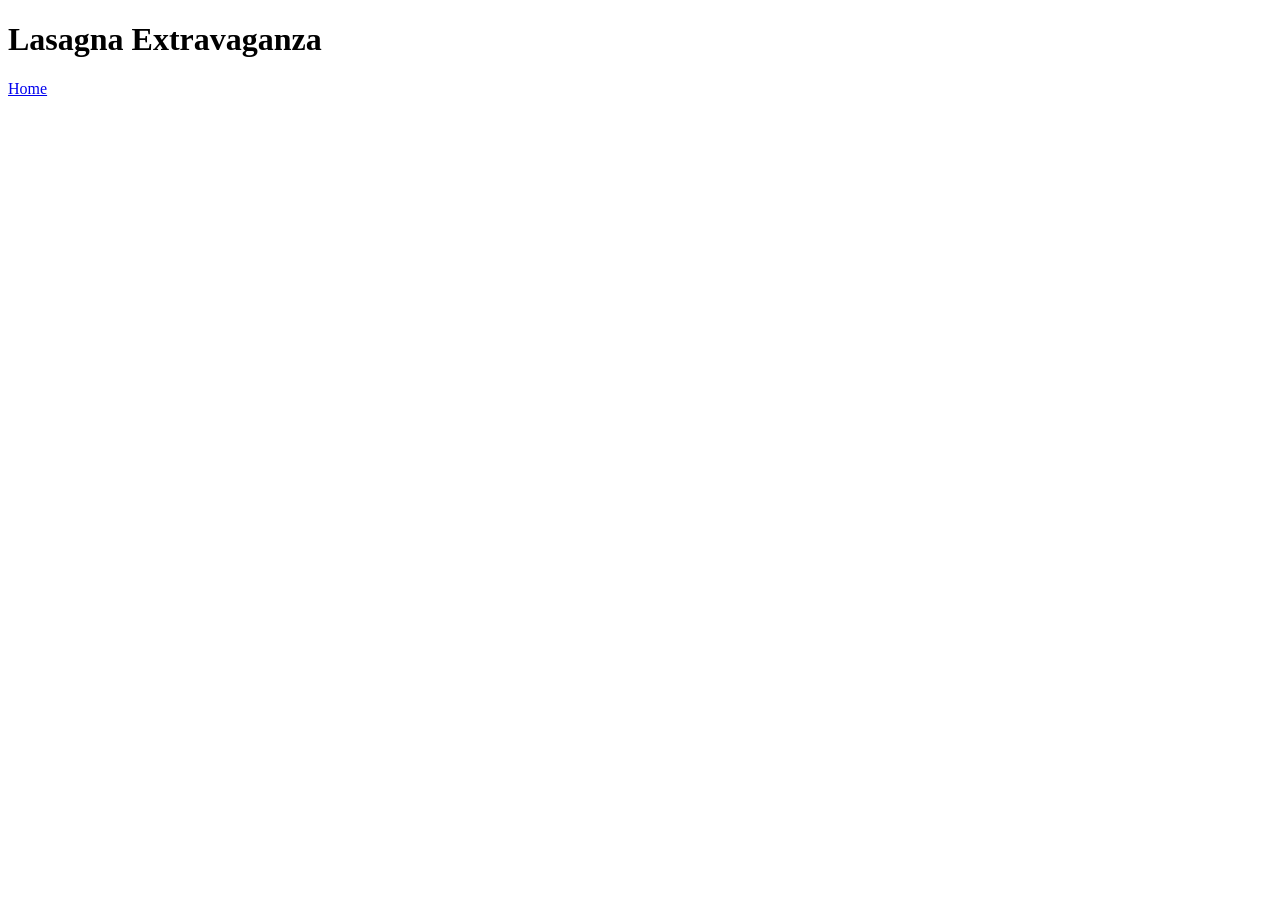
==== recipes/lasagna.html @ 22e1301a "Add recipes.html file and changes to index.html Created first recipe and added links to permit navig" ====
<!DOCTYPE HTML>
<html land="en">
    <head>
        <meta charset="UTF-8">
        <title>My favorite recipes</title>
    </head>
    <body>
        <h1>Lasagna Extravaganza</h1>

        <p><a href="../index.html">Home</a></p>
    </body>
</html>
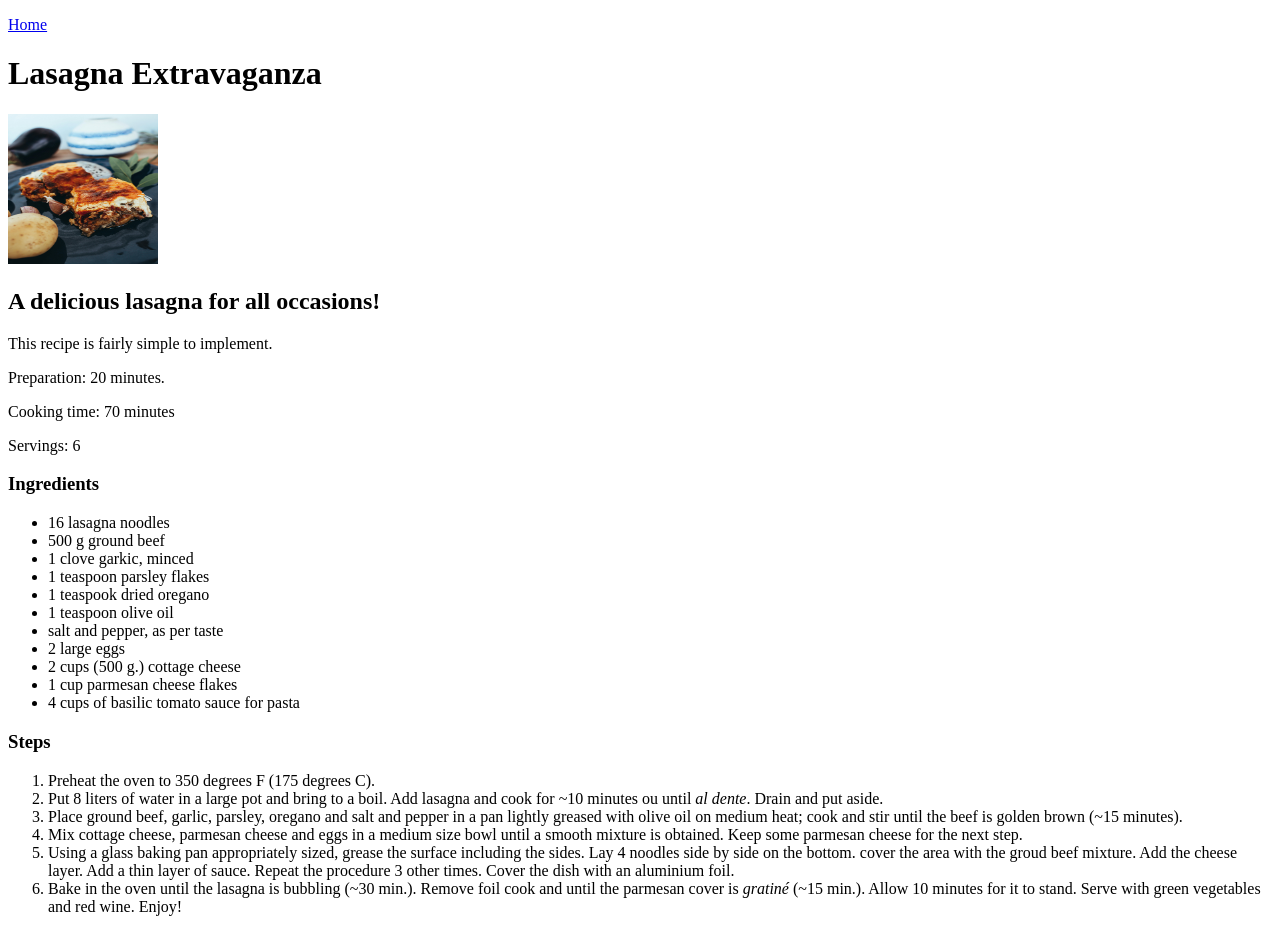
==== commit ef257a4d: "Add two recipes to website Added a lasagna and a pho soup recipe. Corrected typos in html files." ====
--- a/recipes/lasagna.html
+++ b/recipes/lasagna.html
@@ -2,11 +2,55 @@
 <html land="en">
     <head>
         <meta charset="UTF-8">
-        <title>My favorite recipes</title>
+        <title>My favorite recipes - Lasagna</title>
     </head>
     <body>
+        <p><a href="../index.html">Home</a></p>
+
         <h1>Lasagna Extravaganza</h1>
+        <img src="../img/pexels-rachel-claire-5864352.jpg" alt="An image of a delicious lasagna dish" width=150 height=150/>
 
-        <p><a href="../index.html">Home</a></p>
+        <p><h2>A delicious lasagna for all occasions!</h2></p>
+        <p>This recipe is fairly simple to implement.</p> 
+        <p>Preparation: 20 minutes.</p>
+        <p>Cooking time: 70 minutes</p>
+        <p>Servings: 6</p>
+        <p><h3>Ingredients</h3></p>
+        <p>
+            <ul>
+                <li>16 lasagna noodles</li>
+                <li>500 g ground beef</li>
+                <li>1 clove garkic, minced</li>
+                <li>1 teaspoon parsley flakes</li>
+                <li>1 teaspook dried oregano</li>
+                <li>1 teaspoon olive oil</li>
+                <li>salt and pepper, as per taste</li>
+                <li>2 large eggs</li>
+                <li>2 cups (500 g.) cottage cheese</li>
+                <li>1 cup parmesan cheese flakes</li>
+                <li>4 cups of basilic tomato sauce for pasta</li>
+            </ul>
+        </p>
+
+        <p><h3>Steps</h3></p>
+        <p>
+            <ol>
+                <li>Preheat the oven to 350 degrees F (175 degrees C).</li>
+                <li>Put 8 liters of water in a large pot and bring to a boil. Add lasagna and cook for ~10 minutes ou until <em>al dente</em>. Drain and put aside.</li>
+                <li>
+                    Place ground beef, garlic, parsley, oregano and salt and pepper in a pan lightly greased with olive oil on medium heat; cook and stir until the beef is golden brown (~15 minutes).
+                </li>
+                <li>
+                    Mix cottage cheese, parmesan cheese and eggs in a medium size bowl until a smooth mixture is obtained. Keep some parmesan cheese for the next step.
+                </li>
+                <li>
+                    Using a glass baking pan appropriately sized, grease the surface including the sides. Lay 4 noodles side by side on the bottom. cover the area with the groud beef mixture. Add the cheese layer. Add a thin layer of sauce. Repeat the procedure 3 other times. Cover the dish with an aluminium foil.
+                </li>
+                <li>
+                    Bake in the oven until the lasagna is bubbling (~30 min.). Remove foil cook and until the parmesan cover is <em>gratiné</em> (~15 min.). Allow 10 minutes for it to stand. Serve with green vegetables and red wine. Enjoy!
+                </li>
+            </ol>
+        </p>
+
     </body>
 </html>
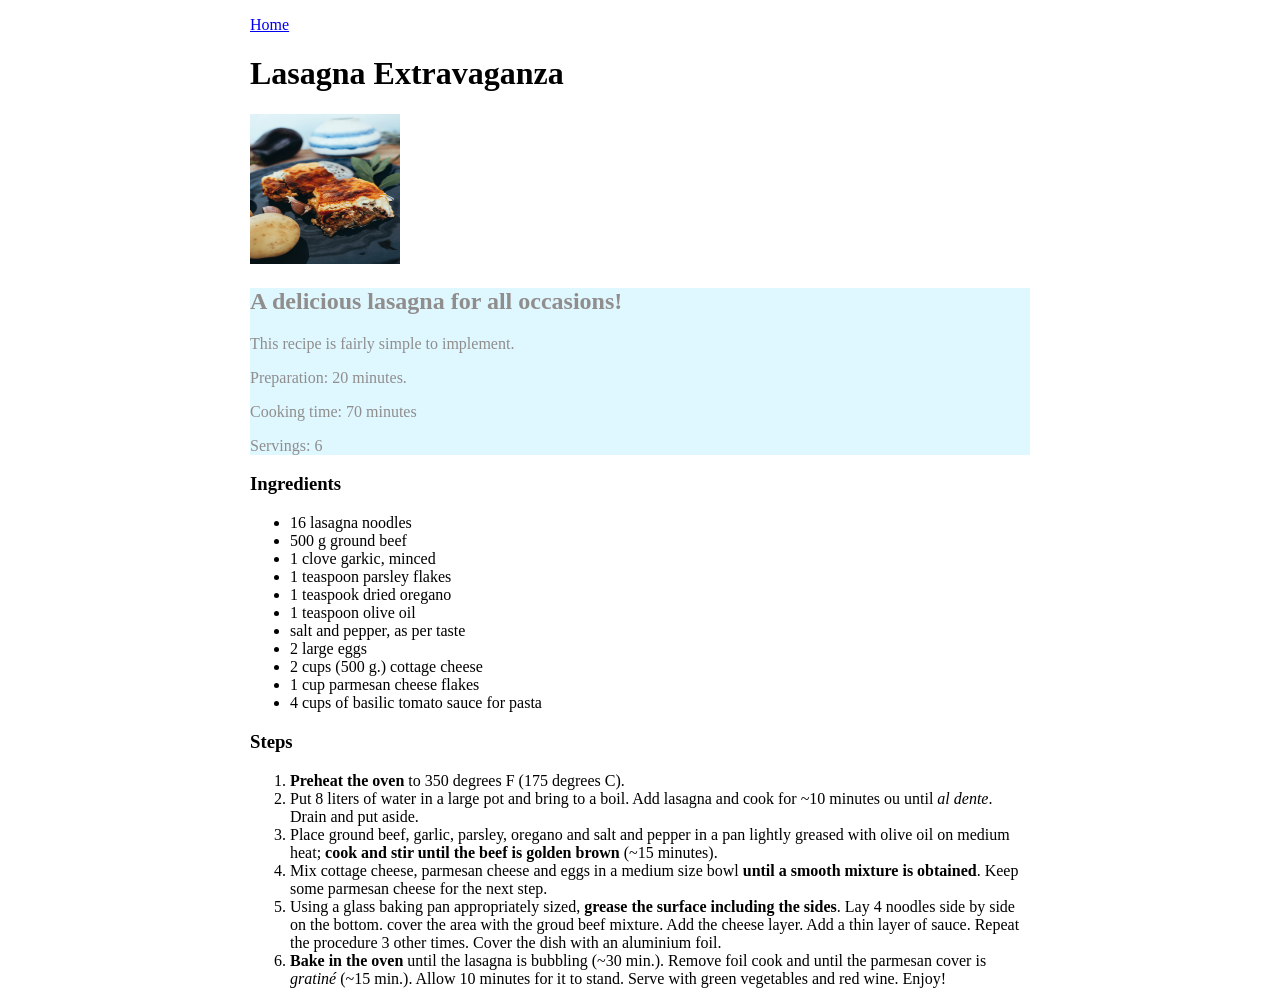
==== commit 5dec561d: "Modify html, create style.css to format web pages Re: Enjolivate the recipe page created as practice" ====
--- a/recipes/lasagna.html
+++ b/recipes/lasagna.html
@@ -2,19 +2,23 @@
 <html land="en">
     <head>
         <meta charset="UTF-8">
+        <link rel="stylesheet" href="../style.css">
         <title>My favorite recipes - Lasagna</title>
     </head>
-    <body>
+    <body class="body-recipe">
         <p><a href="../index.html">Home</a></p>
 
         <h1>Lasagna Extravaganza</h1>
         <img src="../img/pexels-rachel-claire-5864352.jpg" alt="An image of a delicious lasagna dish" width=150 height=150/>
-
-        <p><h2>A delicious lasagna for all occasions!</h2></p>
-        <p>This recipe is fairly simple to implement.</p> 
-        <p>Preparation: 20 minutes.</p>
-        <p>Cooking time: 70 minutes</p>
-        <p>Servings: 6</p>
+        <p></p>
+        <div class="recipe-description">
+            <p><h2>A delicious lasagna for all occasions!</h2></p>
+            <p>This recipe is fairly simple to implement.</p> 
+            <p>Preparation: 20 minutes.</p>
+            <p>Cooking time: 70 minutes</p>
+            <p>Servings: 6</p>
+        </div>
+        <p></p>
         <p><h3>Ingredients</h3></p>
         <p>
             <ul>
@@ -35,19 +39,19 @@
         <p><h3>Steps</h3></p>
         <p>
             <ol>
-                <li>Preheat the oven to 350 degrees F (175 degrees C).</li>
+                <li><strong>Preheat the oven</strong> to 350 degrees F (175 degrees C).</li>
                 <li>Put 8 liters of water in a large pot and bring to a boil. Add lasagna and cook for ~10 minutes ou until <em>al dente</em>. Drain and put aside.</li>
                 <li>
-                    Place ground beef, garlic, parsley, oregano and salt and pepper in a pan lightly greased with olive oil on medium heat; cook and stir until the beef is golden brown (~15 minutes).
+                    Place ground beef, garlic, parsley, oregano and salt and pepper in a pan lightly greased with olive oil on medium heat; <strong>cook and stir until the beef is golden brown</strong> (~15 minutes).
                 </li>
                 <li>
-                    Mix cottage cheese, parmesan cheese and eggs in a medium size bowl until a smooth mixture is obtained. Keep some parmesan cheese for the next step.
+                    Mix cottage cheese, parmesan cheese and eggs in a medium size bowl <strong>until a smooth mixture is obtained</strong>. Keep some parmesan cheese for the next step.
                 </li>
                 <li>
-                    Using a glass baking pan appropriately sized, grease the surface including the sides. Lay 4 noodles side by side on the bottom. cover the area with the groud beef mixture. Add the cheese layer. Add a thin layer of sauce. Repeat the procedure 3 other times. Cover the dish with an aluminium foil.
+                    Using a glass baking pan appropriately sized, <strong>grease the surface including the sides</strong>. Lay 4 noodles side by side on the bottom. cover the area with the groud beef mixture. Add the cheese layer. Add a thin layer of sauce. Repeat the procedure 3 other times. Cover the dish with an aluminium foil.
                 </li>
                 <li>
-                    Bake in the oven until the lasagna is bubbling (~30 min.). Remove foil cook and until the parmesan cover is <em>gratiné</em> (~15 min.). Allow 10 minutes for it to stand. Serve with green vegetables and red wine. Enjoy!
+                    <strong>Bake in the oven</strong> until the lasagna is bubbling (~30 min.). Remove foil cook and until the parmesan cover is <em>gratiné</em> (~15 min.). Allow 10 minutes for it to stand. Serve with green vegetables and red wine. Enjoy!
                 </li>
             </ol>
         </p>
--- a/style.css
+++ b/style.css
@@ -0,0 +1,8 @@
+.body-recipe{
+    margin: 8px 250px;
+}
+
+.recipe-description{
+    background-color: rgb(223, 247, 254);
+    color: rgb(144, 141, 141);
+}
